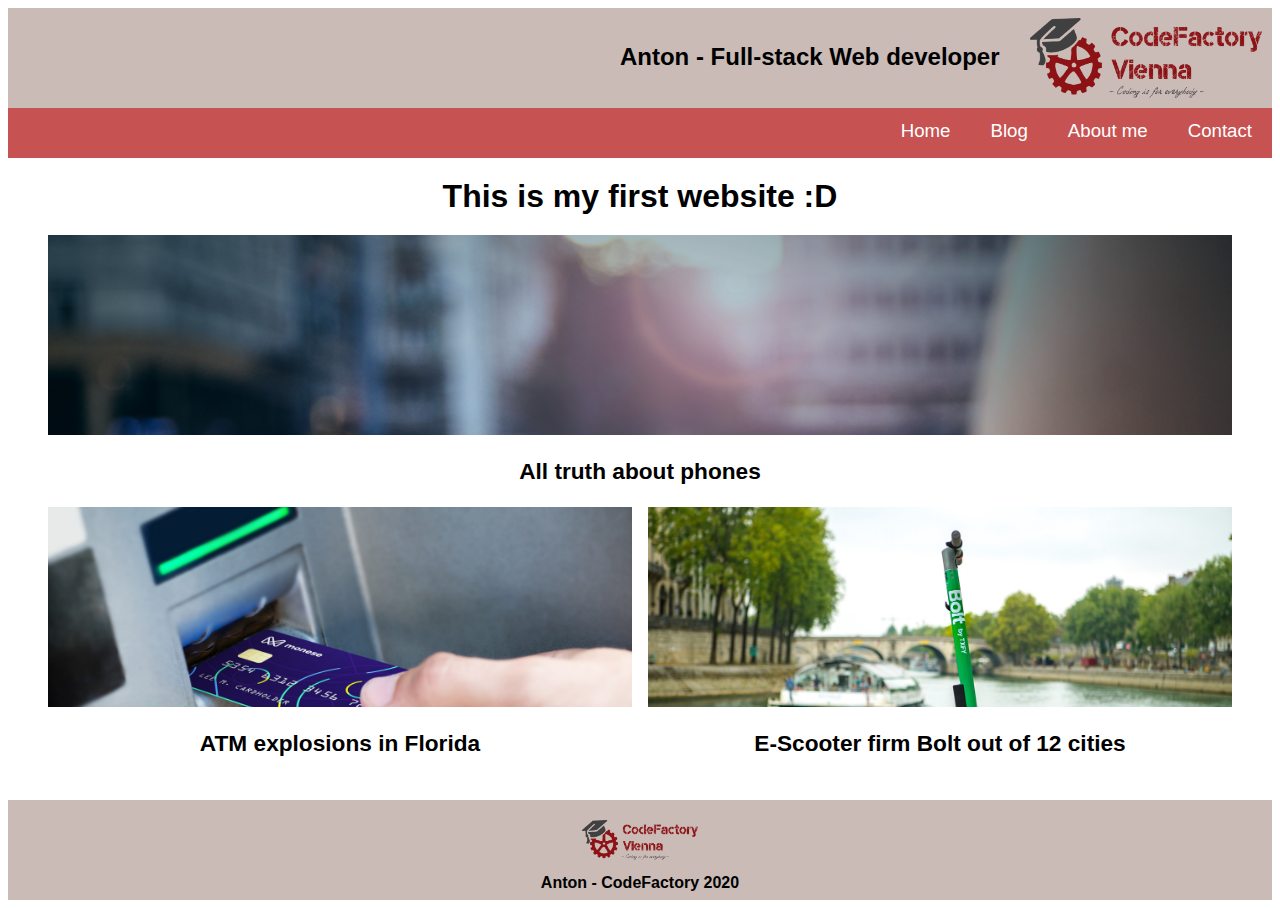
==== index.html @ 9e4154bf "add files" ====
<!DOCTYPE html>
<html>
<head>
	<title>Anton's first website</title>
	<meta charset="UTF-8">
	<link rel="stylesheet" type="text/css" href="css/styles.css">
</head>
<body>
	<!--Headline with logo-->
	<div id="header">
		<div id="picBox">
			<a href="https://codefactory.wien/en/home-en/">
			<img src="img/logo.png" alt="Logo"></a>
		</div>
		<div id="banner">
			<h2>Anton - Full-stack Web developer</h2>
		</div>
		
	</div>
	<!--Navigation bar-->
	<ul>
    	<li><a href="contact.html">Contact</a></li>
    	<li><a href="about.html">About me</a></li>
    	<li><a href="blog.html">Blog</a></li>
    	<li><a href="index.html">Home</a></li>     
 	</ul>
 	<!--Content-->
 	<div class="contentBox">
 		<h1>This is my first website :D</h1>
		<!--Pictures with description-->
 		<div class="polaroidBig">
 			<div class="window">
 				<img src="img/Phone.png" alt="phone">
 			</div>
 			<p>All truth about phones</p>
 		</div>
 		
 		<div class="polContainer">
 		<div class="polaroidSmall">
 			<div class="window">
 				<img src="img/Debit_card_ATM.jpg" alt="atm">
 			</div>
 			<p>ATM explosions in Florida</p>
 		</div>
 		
 		<div class="polaroidSmall">
 			<div class="window">
 				<img src="img/Taxify-Scooters.jpg" alt="scooter">
 			</div>
 			<p>E-Scooter firm Bolt out of 12 cities</p>
 		</div>
 		</div>
 		<!--end of part with pictures-->
	</div>
 	<!--Footer-->
 	<div id="footer">
 		<a href="https://codefactory.wien/en/home-en/">
 		<img src="img/logo.png" alt="Logo"></a>
 		<h4>Anton - CodeFactory 2020</h4>
 	</div>

</body>
</html>
---- css/styles.css ----
/*color scheme: "bege" - #CABBB7 and "pink" - #C65252*/
body {
	font-family: 'Chivo', sans-serif;
}
#header {
	background-color: #CABBB7;
	margin: 0;
	height: 100px;
	min-width: 700px;
}
#banner {
	float: right;
	height: 100px;
	margin: 0;
	margin-right: 20px;
	align-items: center; 
}
#banner h2 {
	padding: 15px 0;
}
#picBox {
	float: right;
	height: 100px;
	margin: 0;
}
#picBox img {
	height: 80px;
	margin: 10px;

}
ul {
	list-style-type: none;
	margin: 0;
	padding: 0;
	overflow: hidden;
	background-color: #C65252;
	min-width: 700px;
}
li {
	float: right;
	margin: 0;
	height: 50px;
}
li a {
	display: inline-block;
	color: white;
	height: 50px;
	text-align: center;
	margin: 0;
	padding: 12px 20px;
	font-size: 14pt;
	text-decoration: none;
}
li a:hover {
	background-color: #8C1215;
}
.contentBox {
	margin: 0;
	text-align: center;
}
.contentBox h1 {
	margin: 20px;
}
#footer {
	background-color: #CABBB7;
	margin: 0;
	padding: 10px;
	height: 80px;
	text-align: center;
	min-width: 700px;
}
#footer img {
	height: 40px;
	margin: 10px;
}
#footer h4 {
	margin: 0;
}
.polaroidBig{
	margin: 20px 40px;
	text-align: center;
	font-size: 17pt;
	font-weight: bold;
}
.window {
	display: block;
	height: 200px;
	margin: auto;
	overflow: hidden;	
}
.window img {
	margin-bottom: 0;
	width: 100%;
}
.polContainer {
	margin: 20px 40px;
	column-count: 2;
}
.polaroidSmall{
	float: left;
	margin: 0;
	text-align: center;
	font-size: 17pt;
	font-weight: bold;
}
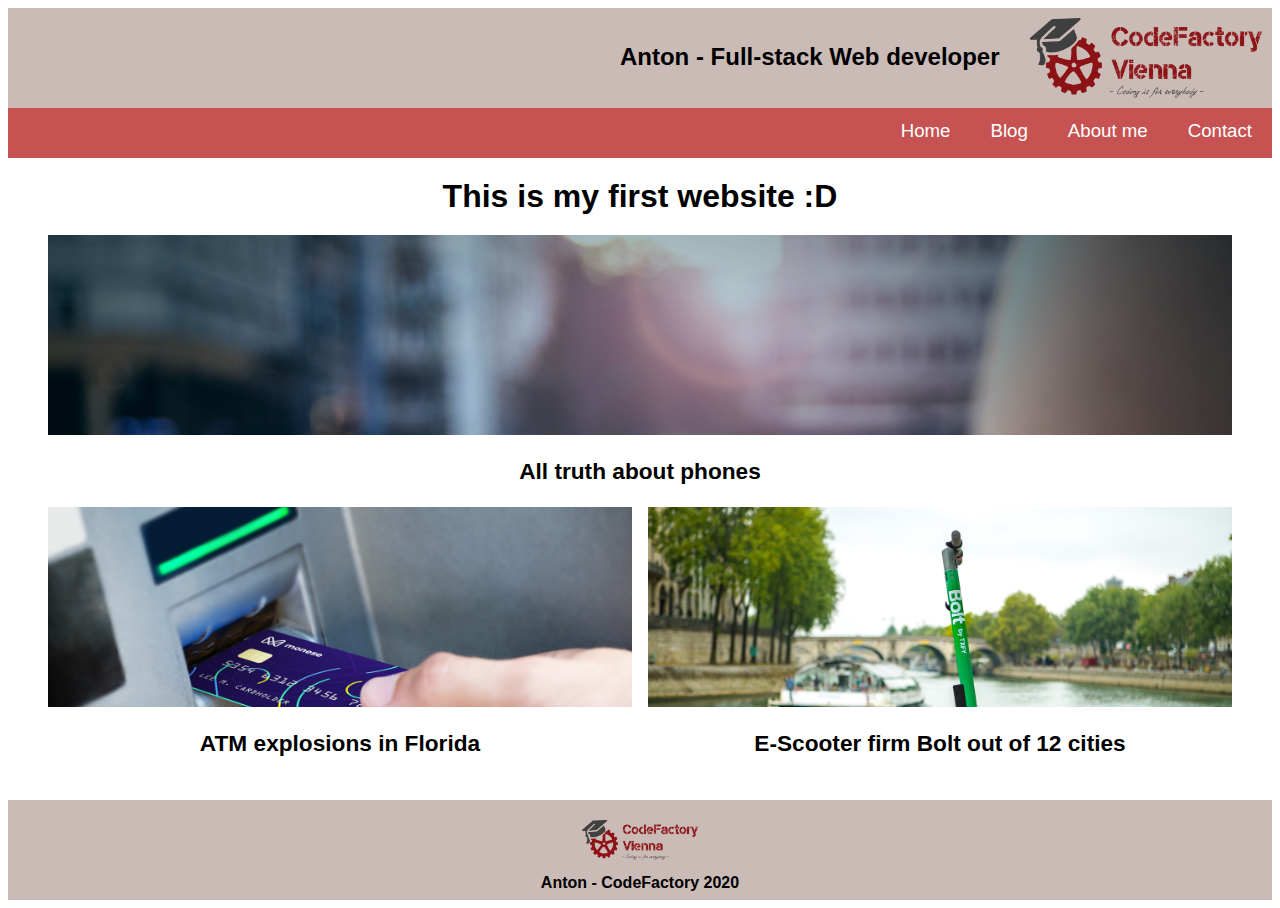
==== commit afd02ddf: "add comments" ====
--- a/index.html
+++ b/index.html
@@ -8,7 +8,7 @@
 <body>
 	<!--Headline with logo-->
 	<div id="header">
-		<div id="picBox">
+		<div id="logoBox">
 			<a href="https://codefactory.wien/en/home-en/">
 			<img src="img/logo.png" alt="Logo"></a>
 		</div>
@@ -18,7 +18,7 @@
 		
 	</div>
 	<!--Navigation bar-->
-	<ul>
+	<ul class="nav">
     	<li><a href="contact.html">Contact</a></li>
     	<li><a href="about.html">About me</a></li>
     	<li><a href="blog.html">Blog</a></li>
@@ -50,7 +50,7 @@
  			<p>E-Scooter firm Bolt out of 12 cities</p>
  		</div>
  		</div>
- 		<!--end of part with pictures-->
+ 		<!--end of the part with pictures-->
 	</div>
  	<!--Footer-->
  	<div id="footer">
--- a/css/styles.css
+++ b/css/styles.css
@@ -1,5 +1,5 @@
 /*color scheme: "bege" - #CABBB7 and "pink" - #C65252*/
-body {
+body {	/*setup fonts in the whole page*/
 	font-family: 'Chivo', sans-serif;
 }
 #header {
@@ -18,17 +18,17 @@
 #banner h2 {
 	padding: 15px 0;
 }
-#picBox {
+#logoBox {
 	float: right;
 	height: 100px;
 	margin: 0;
 }
-#picBox img {
+#logoBox img {
 	height: 80px;
 	margin: 10px;
 
 }
-ul {
+.nav {	/*navigation bar*/
 	list-style-type: none;
 	margin: 0;
 	padding: 0;
@@ -36,7 +36,7 @@
 	background-color: #C65252;
 	min-width: 700px;
 }
-li {
+.nav li {
 	float: right;
 	margin: 0;
 	height: 50px;
@@ -53,15 +53,15 @@
 }
 li a:hover {
 	background-color: #8C1215;
-}
-.contentBox {
+}	/*end of the navigation bar*/
+.contentBox {	/*main framework with content*/
 	margin: 0;
 	text-align: center;
 }
 .contentBox h1 {
 	margin: 20px;
 }
-#footer {
+#footer {	/*just a footer*/
 	background-color: #CABBB7;
 	margin: 0;
 	padding: 10px;
@@ -75,14 +75,14 @@
 }
 #footer h4 {
 	margin: 0;
-}
-.polaroidBig{
+}	/*end of footer*/
+.polaroidBig{	/*frame with picture and description, uses whole width of the content section*/
 	margin: 20px 40px;
 	text-align: center;
 	font-size: 17pt;
 	font-weight: bold;
 }
-.window {
+.window {	/*frame for image*/
 	display: block;
 	height: 200px;
 	margin: auto;
@@ -92,7 +92,7 @@
 	margin-bottom: 0;
 	width: 100%;
 }
-.polContainer {
+.polContainer {	/*frame for two small polaroid-looking structure*/
 	margin: 20px 40px;
 	column-count: 2;
 }
